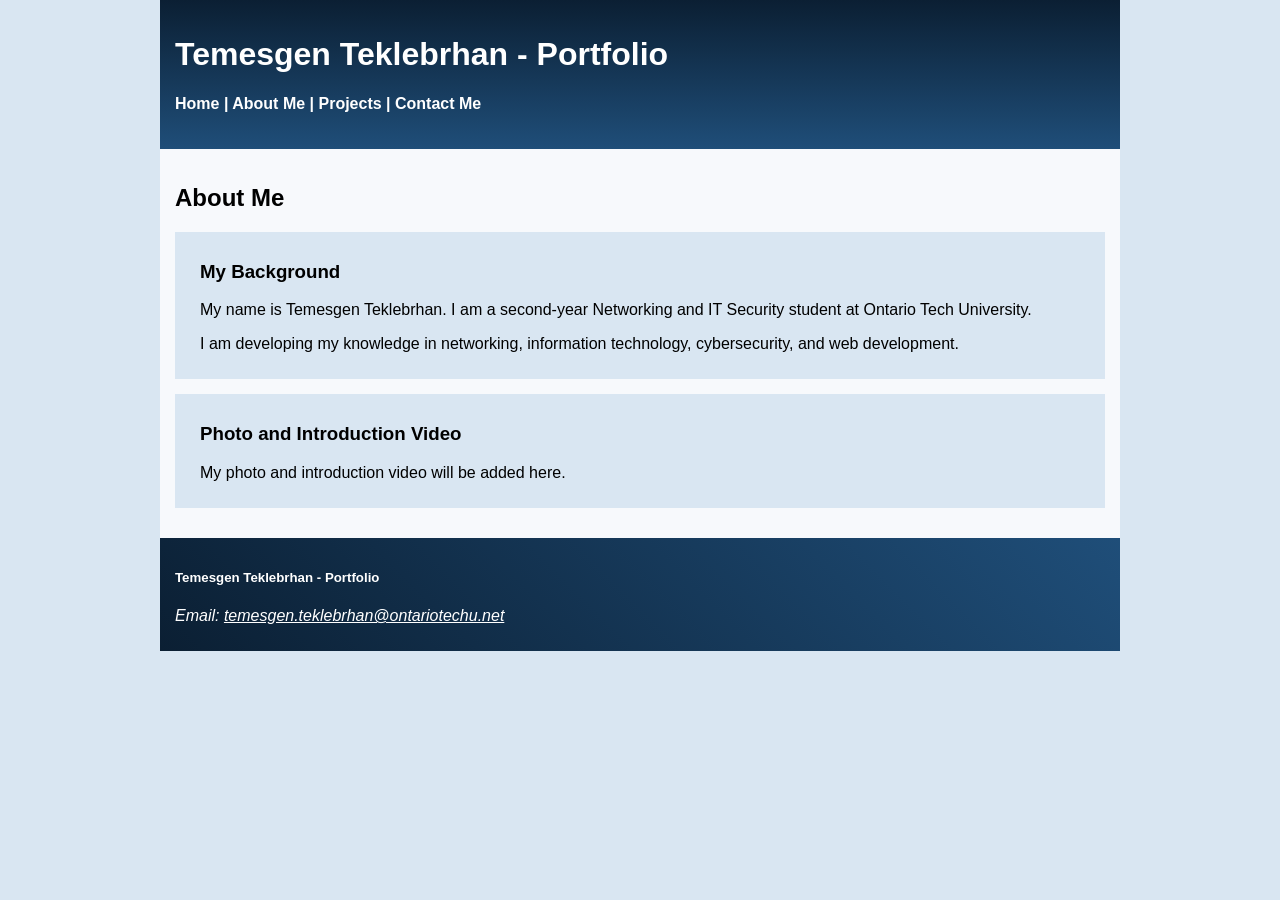
==== aboutme.html @ bfab1b04 "Add about me page" ====
<!DOCTYPE HTML>
<html>

<head>
    <meta charset="UTF-8">

    <title>My Portfolio - About Me</title>

    <meta name="viewport" content="width=device-width, initial-scale=1.0">

    <link href="full.css" rel="stylesheet" type="text/css"
          media="only screen and (min-width:960px)">

    <link href="tablet.css" rel="stylesheet" type="text/css"
          media="only screen and (min-width:481px) and (max-width:959px)">

    <link href="smartphone.css" rel="stylesheet" type="text/css"
          media="only screen and (max-width:480px)">
</head>

<body>

    <div id="wrapper">

        <header>
            <h1>Temesgen Teklebrhan - Portfolio</h1>

            <nav>
                <h4>
                    <a href="index.html">Home</a> |
                    <a href="aboutme.html">About Me</a> |
                    <a href="project.html">Projects</a> |
                    <a href="contact.html">Contact Me</a>
                </h4>
            </nav>
        </header>

        <article>

            <h2>About Me</h2>

            <section>
                <h3>My Background</h3>

                <p>
                    My name is Temesgen Teklebrhan. I am a second-year
                    Networking and IT Security student at Ontario Tech University.
                </p>

                <p>
                    I am developing my knowledge in networking, information
                    technology, cybersecurity, and web development.
                </p>
            </section>

            <section>
                <h3>Photo and Introduction Video</h3>

                <p>
                    My photo and introduction video will be added here.
                </p>
            </section>

        </article>

        <footer>

            <h5>Temesgen Teklebrhan - Portfolio</h5>

            <address>
                <p>
                    Email:
                    <a href="mailto:temesgen.teklebrhan@ontariotechu.net">
                        temesgen.teklebrhan@ontariotechu.net
                    </a>
                </p>
            </address>

        </footer>

    </div>

</body>

</html>
---- full.css ----
@charset "UTF-8";

/* Color scheme hexadecimal values:
#0B1F33
#1F4E79
#4F81BD
#D9E6F2
#F7F9FC
*/


body {
    background-color: #D9E6F2;
    font-family: Verdana, Geneva, Arial, sans-serif;
    padding: 0px;
    margin: 0px;
}

#wrapper {
    width: 960px;
    margin-left: auto;
    margin-right: auto;
    background-color: #F7F9FC;
}

header {
    background: linear-gradient(to bottom, #0B1F33 0%, #1F4E79 100%);
    color: white;
    padding-top: 15px;
    padding-bottom: 15px;
}

footer {
    background: linear-gradient(45deg, #0B1F33 0%, #1F4E79 100%);
    color: white;
    padding-top: 10px;
    padding-bottom: 10px;
}

article {
    padding-top: 15px;
    padding-bottom: 15px;
}

section {
    background-color: #D9E6F2;
    margin: 15px;
    padding: 10px;
}

h1, h2, h3, h4, h5, h6, p {
    margin-left: 15px;
    margin-right: 15px;
}

nav a {
    color: white;
    text-decoration: none;
}

nav a:hover {
    color: #D9E6F2;
}

footer a {
    color: white;
}
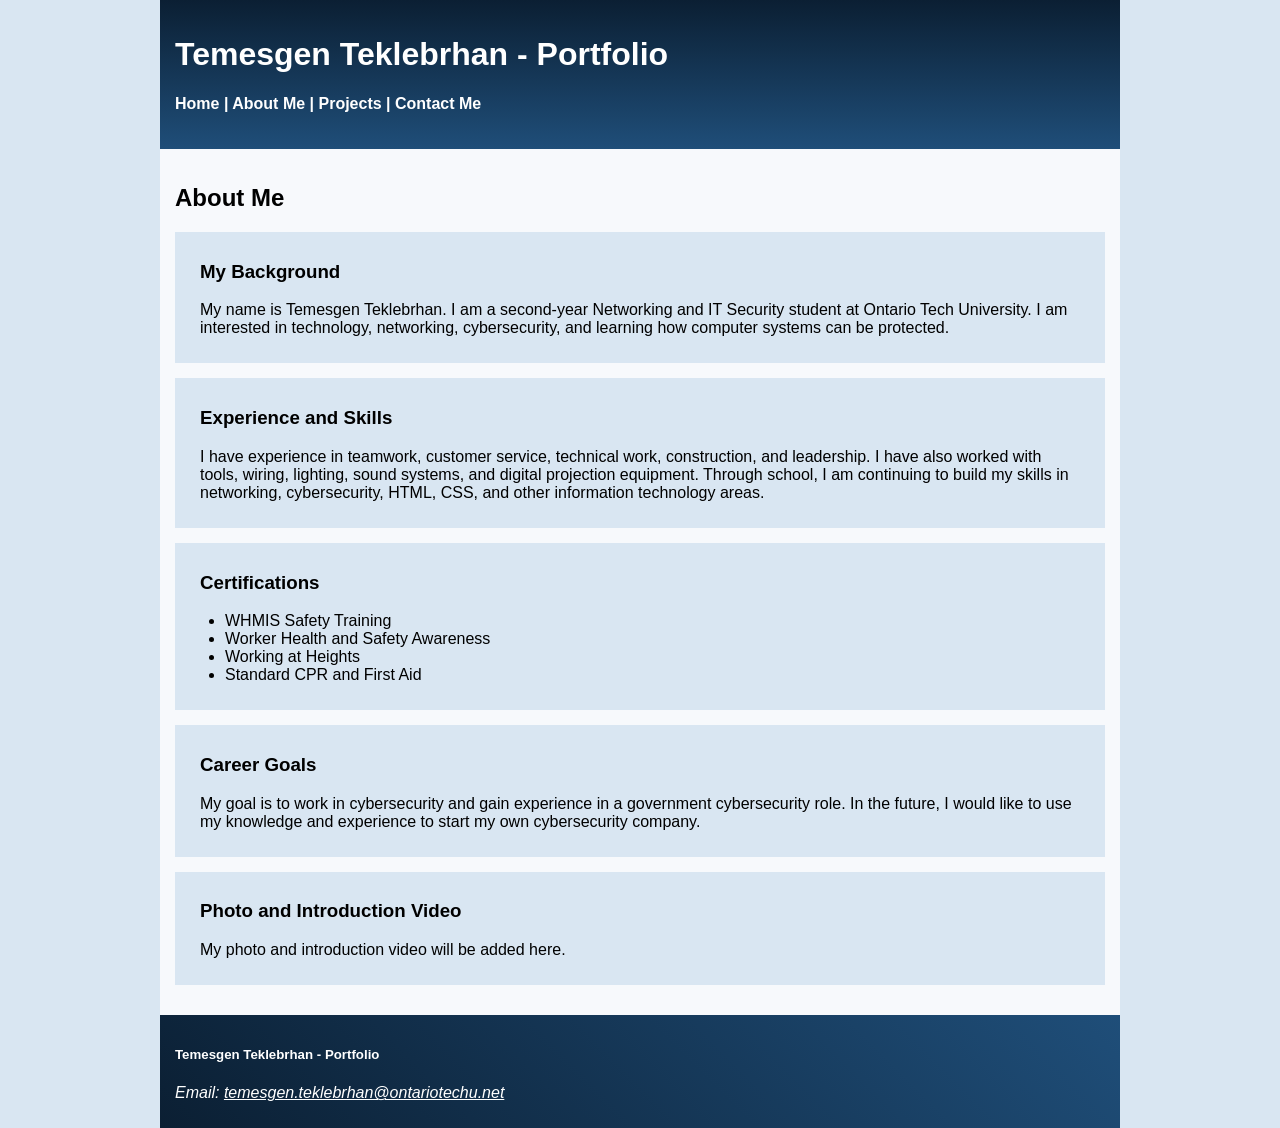
==== commit 3eb6164a: "Update about me page content" ====
--- a/aboutme.html
+++ b/aboutme.html
@@ -37,31 +37,62 @@
 
         <article>
 
-            <h2>About Me</h2>
+    <h2>About Me</h2>
 
-            <section>
-                <h3>My Background</h3>
+    <section>
+        <h3>My Background</h3>
 
-                <p>
-                    My name is Temesgen Teklebrhan. I am a second-year
-                    Networking and IT Security student at Ontario Tech University.
-                </p>
+        <p>
+            My name is Temesgen Teklebrhan. I am a second-year
+            Networking and IT Security student at Ontario Tech University.
+            I am interested in technology, networking, cybersecurity,
+            and learning how computer systems can be protected.
+        </p>
+    </section>
 
-                <p>
-                    I am developing my knowledge in networking, information
-                    technology, cybersecurity, and web development.
-                </p>
-            </section>
+    <section>
+        <h3>Experience and Skills</h3>
 
-            <section>
-                <h3>Photo and Introduction Video</h3>
+        <p>
+            I have experience in teamwork, customer service, technical work,
+            construction, and leadership. I have also worked with tools,
+            wiring, lighting, sound systems, and digital projection equipment.
+            Through school, I am continuing to build my skills in networking,
+            cybersecurity, HTML, CSS, and other information technology areas.
+        </p>
+    </section>
 
-                <p>
-                    My photo and introduction video will be added here.
-                </p>
-            </section>
+    <section>
+        <h3>Certifications</h3>
 
-        </article>
+        <ul>
+            <li>WHMIS Safety Training</li>
+            <li>Worker Health and Safety Awareness</li>
+            <li>Working at Heights</li>
+            <li>Standard CPR and First Aid</li>
+        </ul>
+    </section>
+
+    <section>
+        <h3>Career Goals</h3>
+
+        <p>
+            My goal is to work in cybersecurity and gain experience in a
+            government cybersecurity role. In the future, I would like to
+            use my knowledge and experience to start my own cybersecurity
+            company.
+        </p>
+    </section>
+
+    <section>
+        <h3>Photo and Introduction Video</h3>
+
+        <p>
+            My photo and introduction video will be added here.
+        </p>
+    </section>
+
+</article>
 
         <footer>
 
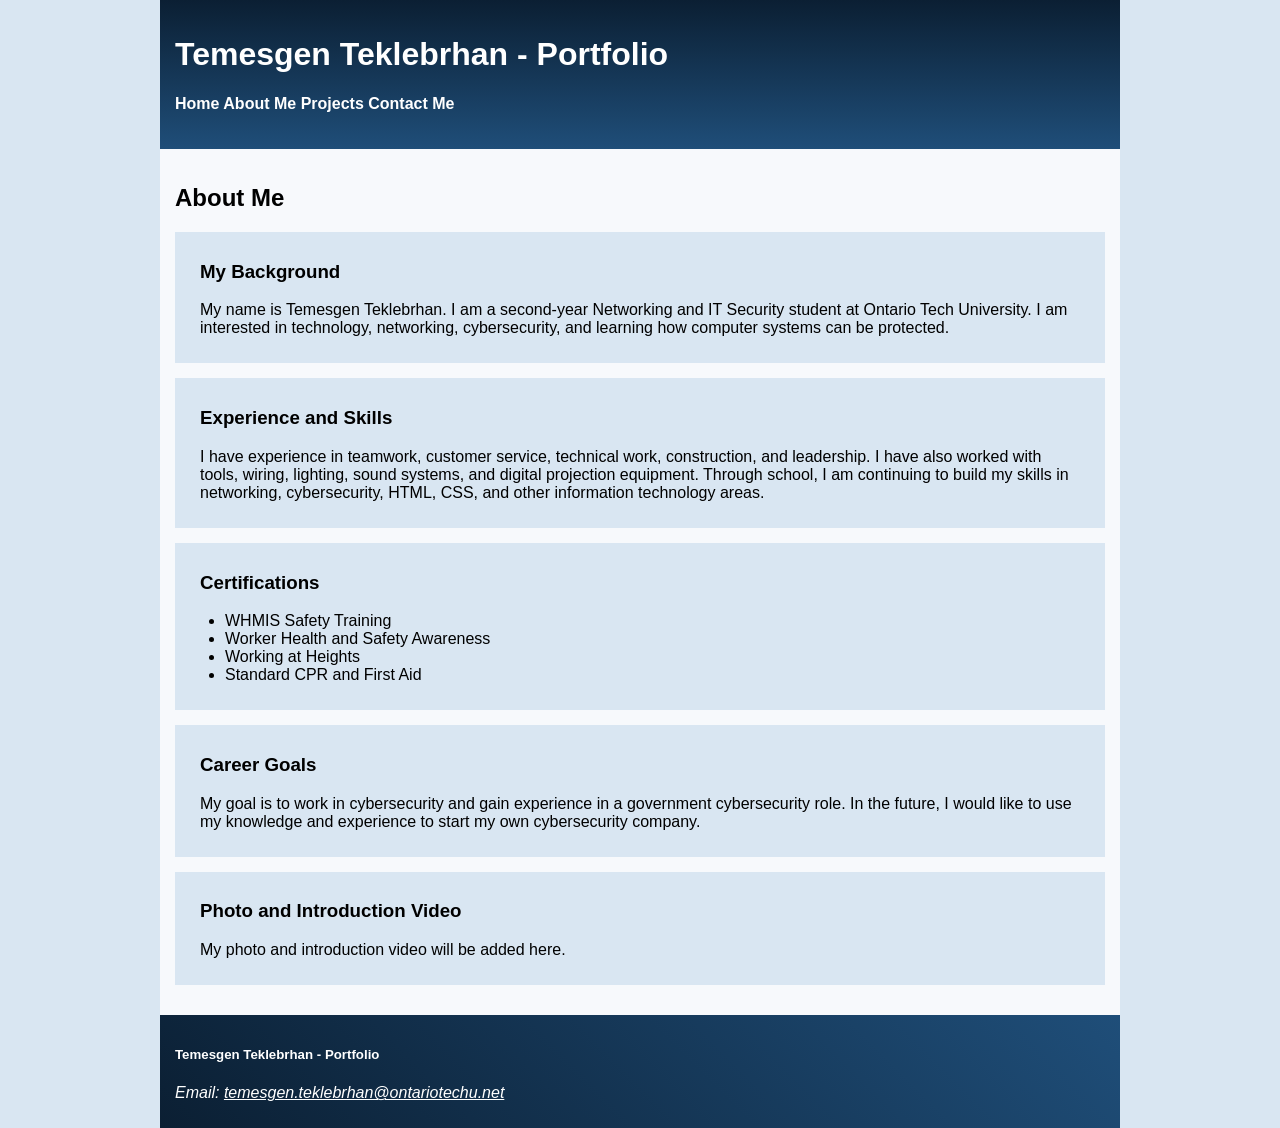
==== commit 866fd544: "Save portfolio progress" ====
--- a/aboutme.html
+++ b/aboutme.html
@@ -27,9 +27,9 @@
 
             <nav>
                 <h4>
-                    <a href="index.html">Home</a> |
-                    <a href="aboutme.html">About Me</a> |
-                    <a href="project.html">Projects</a> |
+                    <a href="index.html">Home</a> 
+                    <a href="aboutme.html">About Me</a> 
+                    <a href="project.html">Projects</a> 
                     <a href="contact.html">Contact Me</a>
                 </h4>
             </nav>
--- a/tablet.css
+++ b/tablet.css
@@ -0,0 +1,76 @@
+@charset "UTF-8";
+
+/* Color scheme hexadecimal values:
+#0B1F33
+#1F4E79
+#4F81BD
+#D9E6F2
+#F7F9FC
+*/
+
+body {
+    background-color: #D9E6F2;
+    font-family: Verdana, Geneva, Arial, sans-serif;
+    padding: 0px;
+    margin: 0px;
+}
+
+#wrapper {
+    width: 100%;
+    margin-left: auto;
+    margin-right: auto;
+    background-color: #F7F9FC;
+}
+
+header {
+    background: linear-gradient(to bottom, #0B1F33 0%, #1F4E79 100%);
+    color: white;
+    padding-top: 15px;
+    padding-bottom: 15px;
+}
+
+footer {
+    background: linear-gradient(45deg, #0B1F33 0%, #1F4E79 100%);
+    color: white;
+    padding-top: 10px;
+    padding-bottom: 10px;
+}
+
+article {
+    width: 100%;
+    padding-top: 15px;
+    padding-bottom: 15px;
+}
+
+section {
+    background-color: #D9E6F2;
+    margin: 15px;
+    padding: 10px;
+}
+
+h1, h2, h3, h4, h5, h6, p {
+    margin-left: 15px;
+    margin-right: 15px;
+}
+
+nav a {
+    color: white;
+    text-decoration: none;
+}
+
+nav a:hover {
+    color: #D9E6F2;
+}
+
+footer a {
+    color: white;
+}
+
+img {
+    max-width: 100%;
+    height: auto;
+}
+
+video {
+    max-width: 90%;
+}
--- a/smartphone.css
+++ b/smartphone.css
@@ -0,0 +1,96 @@
+@charset "UTF-8";
+
+/* Color scheme hexadecimal values:
+#0B1F33
+#1F4E79
+#4F81BD
+#D9E6F2
+#F7F9FC
+*/
+
+body {
+    background-color: #D9E6F2;
+    font-family: Verdana, Geneva, Arial, sans-serif;
+    padding: 0px;
+    margin: 0px;
+}
+
+#wrapper {
+    width: 100%;
+    background-color: #F7F9FC;
+}
+
+header {
+    background: linear-gradient(to bottom, #0B1F33 0%, #1F4E79 100%);
+    color: white;
+    padding-top: 10px;
+    padding-bottom: 10px;
+}
+
+footer {
+    background: linear-gradient(45deg, #0B1F33 0%, #1F4E79 100%);
+    color: white;
+    padding-top: 10px;
+    padding-bottom: 10px;
+}
+
+article {
+    width: 100%;
+    padding-top: 10px;
+    padding-bottom: 10px;
+}
+
+section {
+    background-color: #D9E6F2;
+    margin: 10px;
+    padding: 10px;
+}
+
+h1 {
+    font-size: 24px;
+    margin-left: 10px;
+    margin-right: 10px;
+}
+
+h2 {
+    font-size: 21px;
+    margin-left: 10px;
+    margin-right: 10px;
+}
+
+h3 {
+    font-size: 18px;
+    margin-left: 10px;
+    margin-right: 10px;
+}
+
+h4, h5, h6, p, li {
+    margin-left: 10px;
+    margin-right: 10px;
+}
+
+nav a {
+    display: block;
+    color: white;
+    text-decoration: none;
+    padding: 8px;
+    margin-top: 5px;
+    background-color: #1F4E79;
+}
+
+nav a:hover {
+    background-color: #4F81BD;
+}
+
+footer a {
+    color: white;
+}
+
+img {
+    max-width: 100%;
+    height: auto;
+}
+
+video {
+    max-width: 90%;
+}
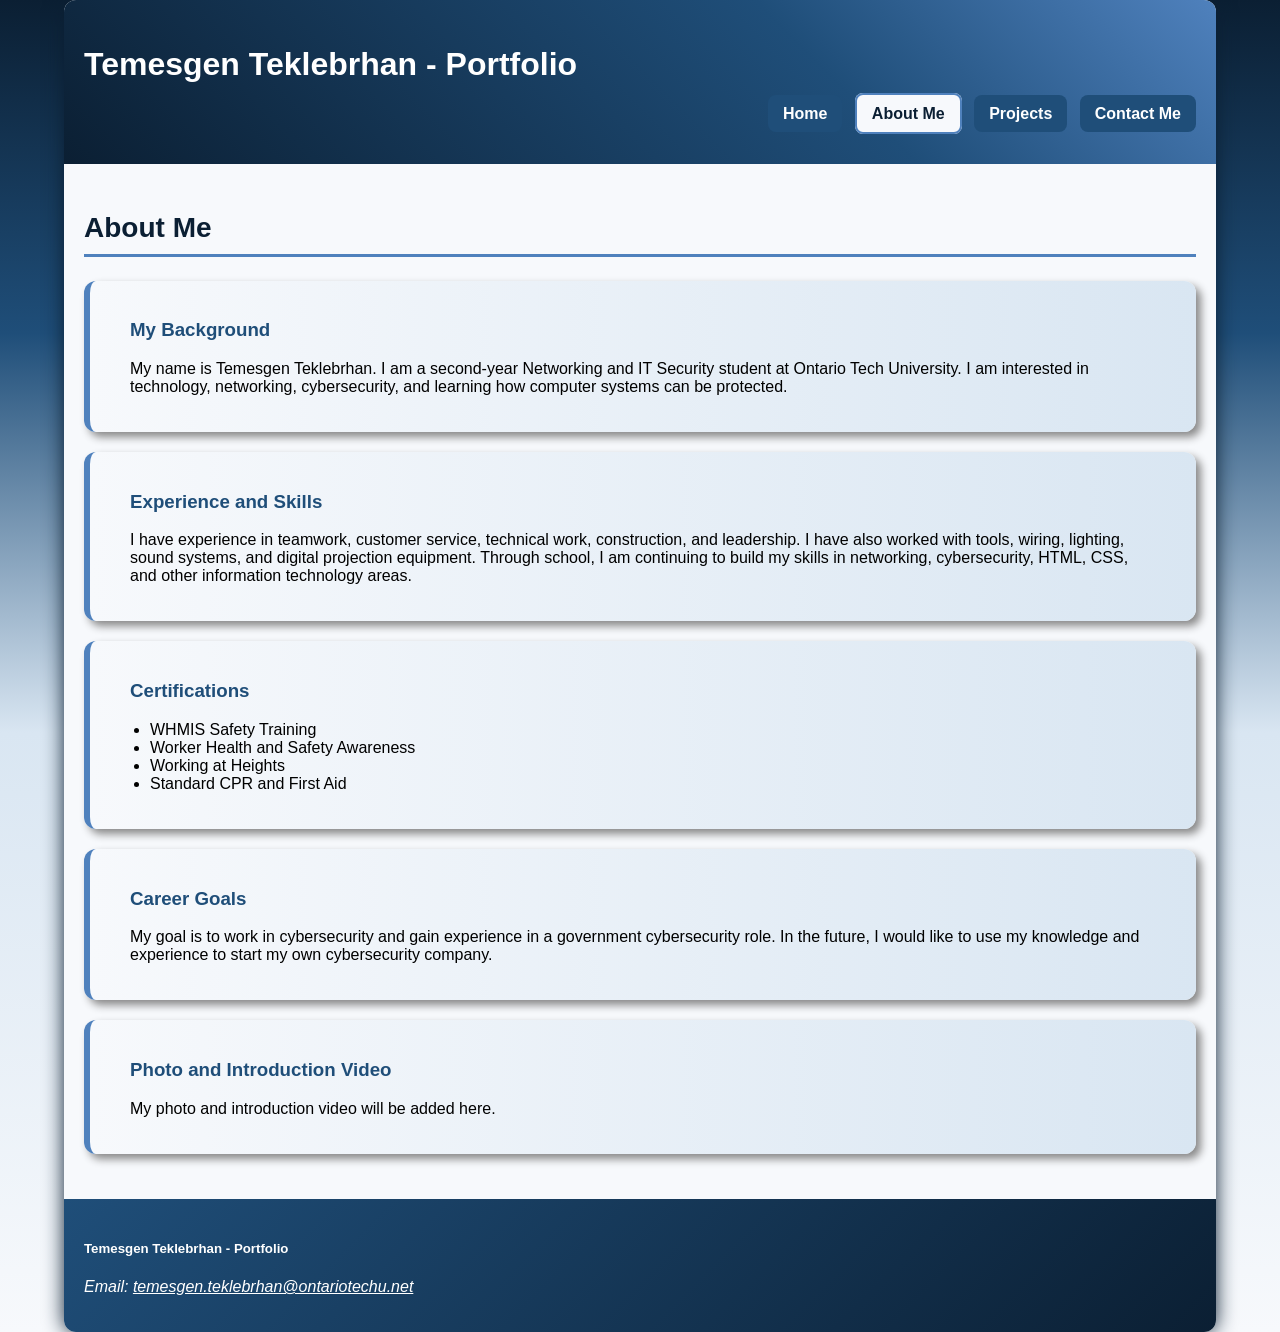
==== commit b50c8c31: "Complete mobile hamburger navigation" ====
--- a/aboutme.html
+++ b/aboutme.html
@@ -26,13 +26,22 @@
             <h1>Temesgen Teklebrhan - Portfolio</h1>
 
             <nav>
-                <h4>
-                    <a href="index.html">Home</a> 
-                    <a href="aboutme.html">About Me</a> 
-                    <a href="project.html">Projects</a> 
-                    <a href="contact.html">Contact Me</a>
-                </h4>
-            </nav>
+
+    <!-- Mobile hamburger menu -->
+    <label for="menu-toggle" class="menu-icon">&#9776;</label>
+
+    <input type="checkbox"
+           id="menu-toggle"
+           class="menu-toggle">
+
+    <h4 class="menu-links">
+        <a href="index.html">Home</a>
+        <a href="aboutme.html" class="active">About Me</a>
+        <a href="project.html">Projects</a>
+        <a href="contact.html">Contact Me</a>
+    </h4>
+
+</nav>
         </header>
 
         <article>
--- a/full.css
+++ b/full.css
@@ -8,60 +8,160 @@
 #F7F9FC
 */
 
-
 body {
-    background-color: #D9E6F2;
+    background: linear-gradient(to bottom, #0B1F33 0%, #1F4E79 25%, #D9E6F2 55%, #F7F9FC 100%);
     font-family: Verdana, Geneva, Arial, sans-serif;
     padding: 0px;
     margin: 0px;
 }
 
 #wrapper {
-    width: 960px;
+    width: 90%;
     margin-left: auto;
     margin-right: auto;
     background-color: #F7F9FC;
+    box-shadow: 0px 0px 20px #0B1F33;
+    border-radius: 12px;
+    overflow: hidden;
 }
 
 header {
-    background: linear-gradient(to bottom, #0B1F33 0%, #1F4E79 100%);
+    background: linear-gradient(45deg, #0B1F33 0%, #1F4E79 65%, #4F81BD 100%);
     color: white;
-    padding-top: 15px;
-    padding-bottom: 15px;
+    padding-top: 25px;
+    padding-bottom: 20px;
 }
 
-footer {
-    background: linear-gradient(45deg, #0B1F33 0%, #1F4E79 100%);
-    color: white;
-    padding-top: 10px;
-    padding-bottom: 10px;
+header h1 {
+    font-size: 32px;
 }
 
-article {
-    padding-top: 15px;
-    padding-bottom: 15px;
+nav {
+    text-align: right;
+    margin-top: 15px;
+    margin-right: 0px;
 }
 
-section {
-    background-color: #D9E6F2;
-    margin: 15px;
-    padding: 10px;
-}
-
-h1, h2, h3, h4, h5, h6, p {
-    margin-left: 15px;
-    margin-right: 15px;
-}
 
 nav a {
     color: white;
     text-decoration: none;
+    background-color: #1F4E79;
+    padding: 10px 15px;
+    margin-left: 8px;
+    border-radius: 8px;
+    transition: background-color 1s, transform 1s;
 }
 
+
 nav a:hover {
-    color: #D9E6F2;
+    background-color: #4F81BD;
+    transform: scale(1.05);
+}
+
+/* Highlight the current page */
+nav a.active {
+    background-color: #F7F9FC;
+    color: #0B1F33;
+    border: 2px solid #4F81BD;
+}
+
+article {
+    padding-top: 25px;
+    padding-bottom: 25px;
+}
+
+article > h2 {
+    color: #0B1F33;
+    font-size: 28px;
+    padding-bottom: 10px;
+    border-bottom: 3px solid #4F81BD;
+}
+
+section {
+    background: linear-gradient(to right, #F7F9FC 0%, #D9E6F2 100%);
+    margin: 20px;
+    padding: 20px;
+    border-radius: 12px;
+    border-left: 6px solid #4F81BD;
+    box-shadow: 5px 5px 8px #888888;
+    transition: transform 1s;
+}
+
+section:hover {
+    transform: scale(1.02);
+}
+
+section h3 {
+    color: #1F4E79;
+}
+
+h1, h2, h3, h4, h5, h6, p {
+    margin-left: 20px;
+    margin-right: 20px;
+}
+
+footer {
+    background: linear-gradient(-45deg, #0B1F33 0%, #1F4E79 100%);
+    color: white;
+    padding-top: 20px;
+    padding-bottom: 20px;
 }
 
 footer a {
     color: white;
+}
+
+img {
+    border-radius: 10px;
+    box-shadow: 5px 5px 8px #888888;
+}
+
+video {
+    padding: 10px;
+    background-color: #0B1F33;
+    border-radius: 10px;
+    box-shadow: 5px 5px 8px #888888;
+}
+
+/* Contact form styling */
+
+input[type="text"],
+input[type="email"],
+input[type="tel"],
+textarea {
+    padding: 12px;
+    border: 2px solid #D9E6F2;
+    border-radius: 8px;
+    background-color: white;
+    font-family: Verdana, Geneva, Arial, sans-serif;
+    font-size: 15px;
+}
+
+input:focus,
+textarea:focus {
+    border-color: #4F81BD;
+}
+
+/* Submit and Reset buttons */
+
+input[type="submit"],
+input[type="reset"] {
+    background-color: #1F4E79;
+    color: white;
+    padding: 12px 20px;
+    border: none;
+    border-radius: 8px;
+    margin-right: 10px;
+    cursor: pointer;
+}
+
+input[type="submit"]:hover,
+input[type="reset"]:hover {
+    background-color: #4F81BD;
+}
+
+/* Hide hamburger menu on desktop */
+.menu-icon, .menu-toggle {
+    display: none;
 }
--- a/tablet.css
+++ b/tablet.css
@@ -73,4 +73,9 @@
 
 video {
     max-width: 90%;
+}
+
+/* Hide hamburger menu on tablets */
+.menu-icon, .menu-toggle {
+    display: none;
 }
--- a/smartphone.css
+++ b/smartphone.css
@@ -69,19 +69,53 @@
     margin-right: 10px;
 }
 
-nav a {
+/* Mobile hamburger menu */
+
+.menu-toggle {
+    display: none;
+}
+
+.menu-icon {
+    display: block;
+    color: white;
+    font-size: 32px;
+    text-align: right;
+    margin-right: 20px;
+    cursor: pointer;
+}
+
+/* Navigation is hidden by default */
+.menu-links {
+    display: none;
+    margin: 10px;
+}
+
+/* Show navigation when checkbox is selected */
+.menu-toggle:checked + .menu-links {
+    display: block;
+}
+
+/* Mobile navigation buttons */
+.menu-links a {
     display: block;
     color: white;
     text-decoration: none;
-    padding: 8px;
+    background-color: #1F4E79;
+    padding: 12px;
     margin-top: 5px;
-    background-color: #1F4E79;
+    border-radius: 8px;
 }
 
-nav a:hover {
+.menu-links a:hover {
     background-color: #4F81BD;
 }
 
+/* Highlight current page */
+.menu-links a.active {
+    background-color: #F7F9FC;
+    color: #0B1F33;
+}
+h
 footer a {
     color: white;
 }
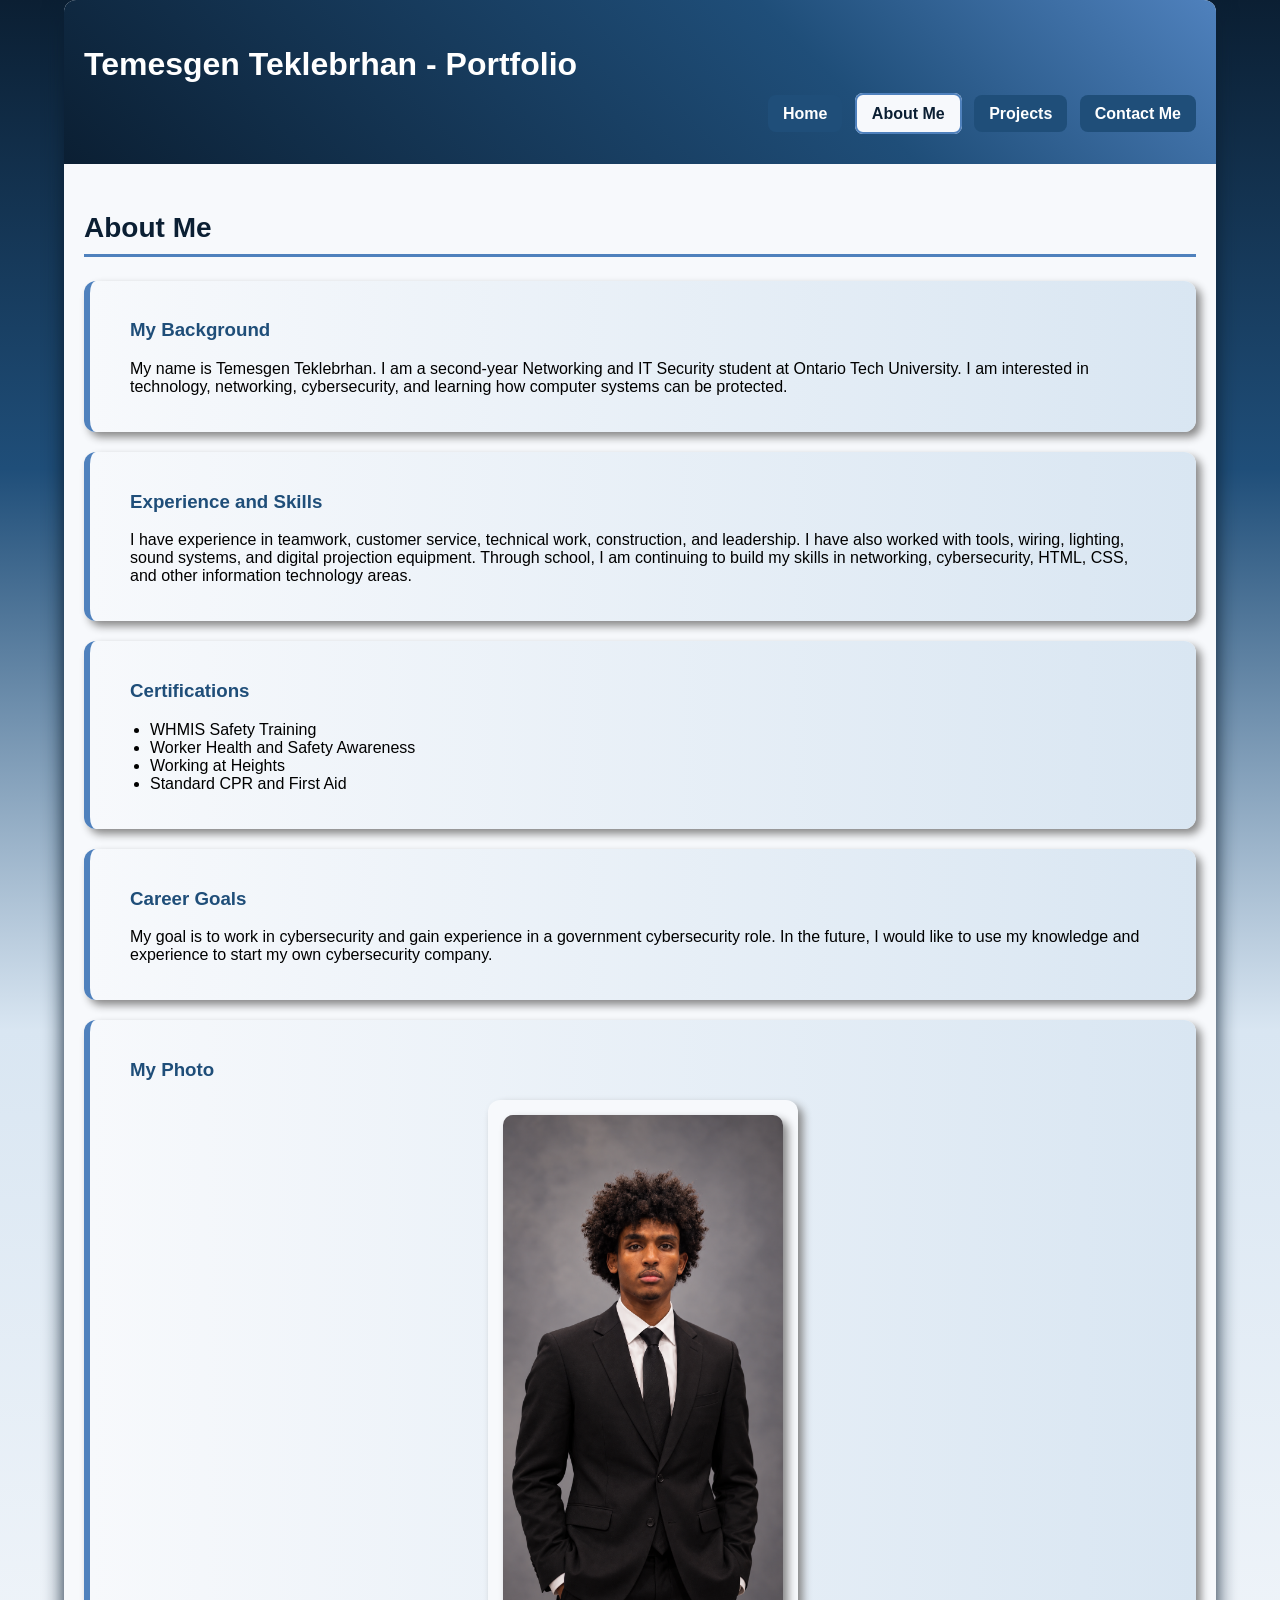
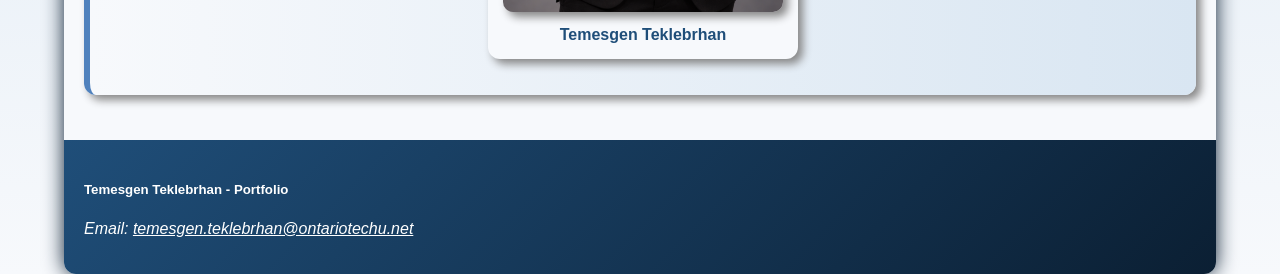
==== commit e15a1f97: "Improve home page introduction and portrait" ====
--- a/aboutme.html
+++ b/aboutme.html
@@ -94,12 +94,19 @@
     </section>
 
     <section>
-        <h3>Photo and Introduction Video</h3>
 
-        <p>
-            My photo and introduction video will be added here.
-        </p>
-    </section>
+    <h3>My Photo</h3>
+
+    <figure class="profile-photo">
+        <img src="images/profile.png"
+             alt="Portrait of Temesgen Teklebrhan">
+
+        <figcaption>
+            Temesgen Teklebrhan
+        </figcaption>
+    </figure>
+
+</section>
 
 </article>
 
--- a/full.css
+++ b/full.css
@@ -164,4 +164,111 @@
 /* Hide hamburger menu on desktop */
 .menu-icon, .menu-toggle {
     display: none;
+}
+
+/* About Me profile photo */
+
+.profile-photo {
+    width: 280px;
+    margin-left: auto;
+    margin-right: auto;
+    padding: 15px;
+    background-color: #F7F9FC;
+    border-radius: 12px;
+    text-align: center;
+    box-shadow: 5px 5px 8px #888888;
+}
+
+.profile-photo img {
+    width: 100%;
+    height: auto;
+    border-radius: 10px;
+}
+
+.profile-photo figcaption {
+    color: #1F4E79;
+    padding-top: 10px;
+    font-weight: bold;
+}
+
+/* Home page introduction */
+
+.hero {
+    background: linear-gradient(120deg, #0B1F33 0%, #1F4E79 100%);
+    color: white;
+    padding: 35px;
+    border-radius: 12px;
+    border-left: 6px solid #4F81BD;
+}
+
+/* Introduction heading */
+
+.hero h2 {
+    color: white;
+    font-size: 36px;
+    margin-top: 15px;
+}
+
+.hero h3 {
+    color: #D9E6F2;
+    font-size: 20px;
+}
+
+.hero p {
+    line-height: 1.7;
+}
+
+/* Photo positioned on the right */
+
+.hero-photo {
+    float: right;
+    width: 250px;
+    margin: 0px 0px 20px 30px;
+    padding: 8px;
+    background-color: #F7F9FC;
+    border-radius: 12px;
+    text-align: center;
+    box-shadow: 5px 5px 10px #0B1F33;
+}
+
+.hero-photo img {
+    display: block;
+    width: 100%;
+    height: auto;
+    border-radius: 8px;
+}
+
+.hero-photo figcaption {
+    color: #1F4E79;
+    font-size: 13px;
+    padding-top: 10px;
+}
+
+/* Learn More button */
+
+.hero-button {
+    display: inline-block;
+    background-color: #4F81BD;
+    color: white;
+    text-decoration: none;
+    padding: 12px 20px;
+    border-radius: 8px;
+    transition: background-color 1s;
+}
+
+.hero-button:hover {
+    background-color: #D9E6F2;
+    color: #0B1F33;
+}
+
+/* Prevent content from wrapping around the floated photo */
+
+.clear {
+    clear: both;
+}
+
+/* Keep the hero steady when hovering */
+
+section.hero:hover {
+    transform: none;
 }
--- a/smartphone.css
+++ b/smartphone.css
@@ -127,4 +127,36 @@
 
 video {
     max-width: 90%;
+}
+
+/* Mobile contact form styling */
+
+input[type="text"],
+input[type="email"],
+input[type="tel"],
+textarea {
+    width: 85%;
+    max-width: 85%;
+    padding: 8px;
+    border: 2px solid #4F81BD;
+    border-radius: 8px;
+    background-color: white;
+    font-family: Verdana, Geneva, Arial, sans-serif;
+}
+
+/* Mobile form buttons */
+
+input[type="submit"],
+input[type="reset"] {
+    background-color: #1F4E79;
+    color: white;
+    padding: 12px 18px;
+    border-radius: 8px;
+    border: none;
+    margin: 5px;
+}
+
+input[type="submit"]:hover,
+input[type="reset"]:hover {
+    background-color: #4F81BD;
 }
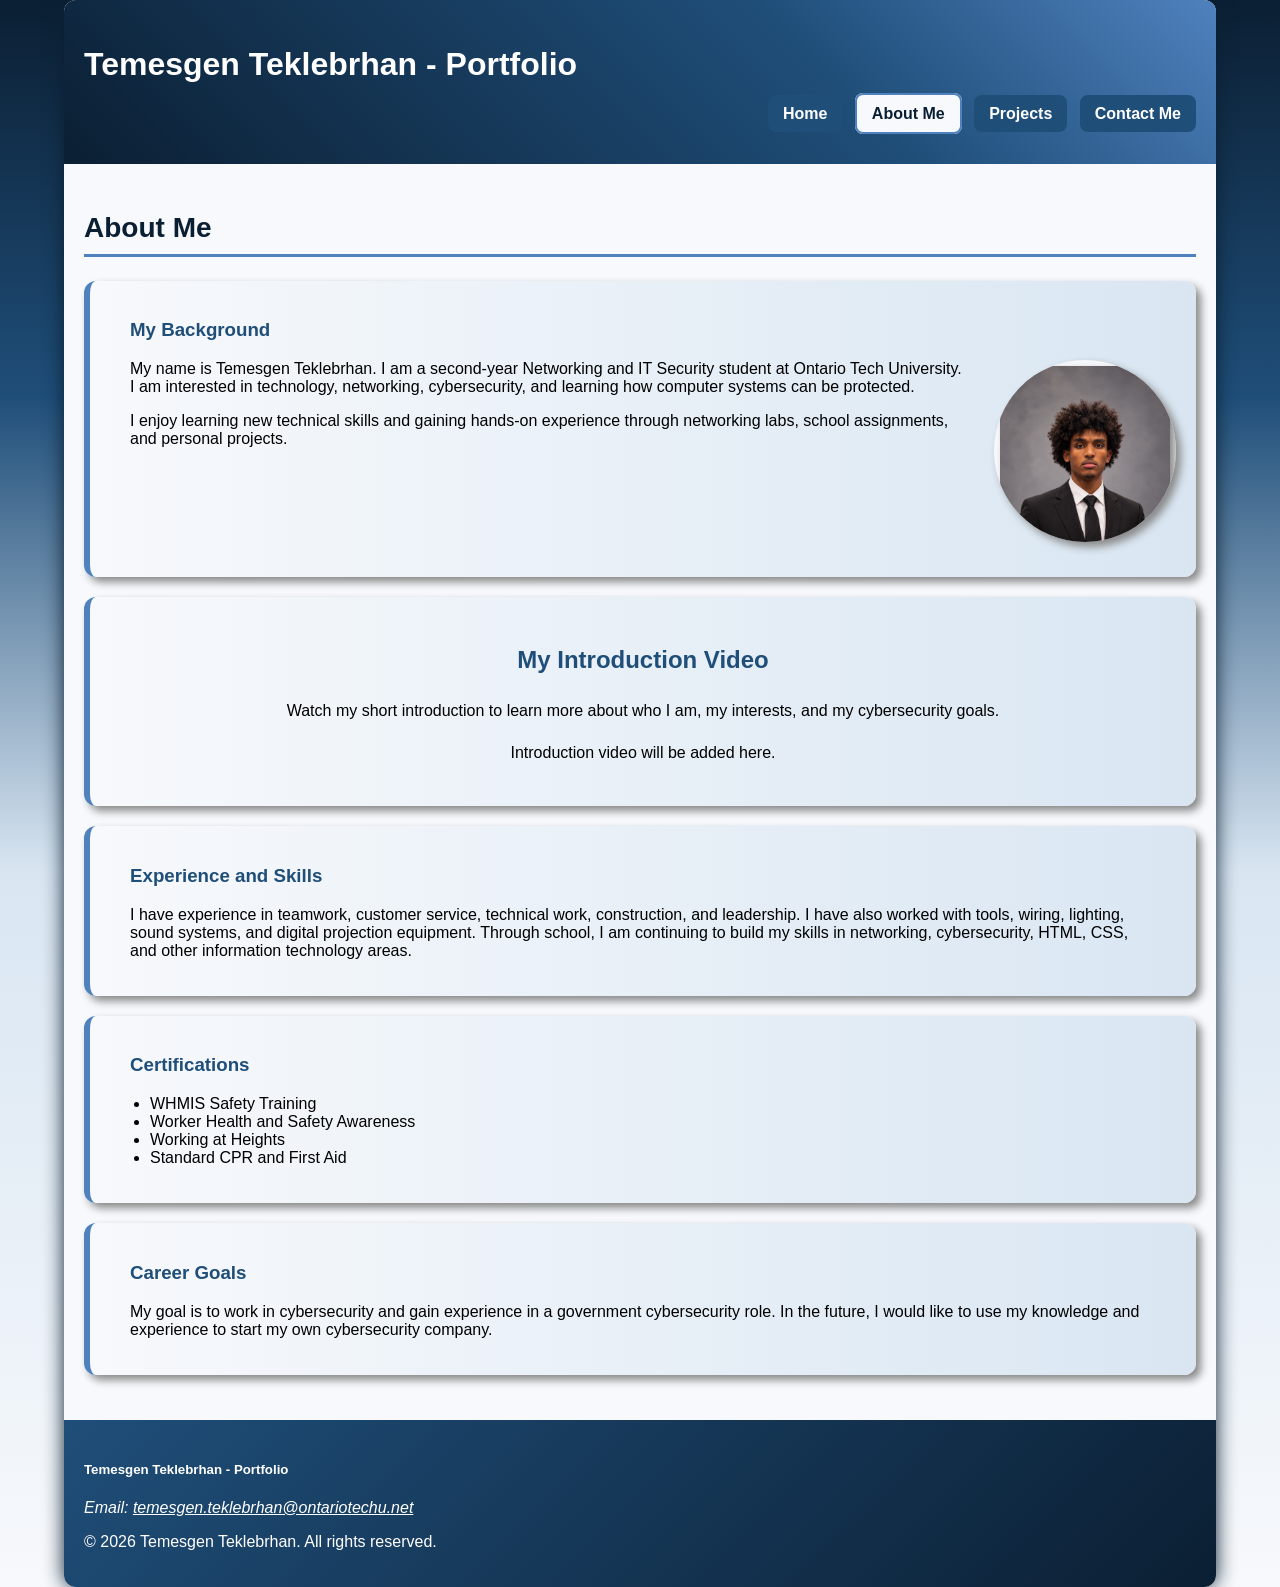
==== commit de1847ea: "Improve About Me layout and footer accessibility" ====
--- a/aboutme.html
+++ b/aboutme.html
@@ -1,5 +1,5 @@
 <!DOCTYPE HTML>
-<html>
+<html lang="en">
 
 <head>
     <meta charset="UTF-8">
@@ -48,16 +48,50 @@
 
     <h2>About Me</h2>
 
-    <section>
-        <h3>My Background</h3>
+    <!-- Background section with circular profile photo -->
+<section class="about-intro">
 
-        <p>
-            My name is Temesgen Teklebrhan. I am a second-year
-            Networking and IT Security student at Ontario Tech University.
-            I am interested in technology, networking, cybersecurity,
-            and learning how computer systems can be protected.
-        </p>
-    </section>
+    <h3>My Background</h3>
+
+    <figure class="about-photo">
+
+        <img src="images/profile.png"
+             alt="Portrait of Temesgen Teklebrhan">
+
+    </figure>
+
+    <p>
+        My name is Temesgen Teklebrhan. I am a second-year
+        Networking and IT Security student at Ontario Tech University.
+        I am interested in technology, networking, cybersecurity,
+        and learning how computer systems can be protected.
+    </p>
+
+    <p>
+        I enjoy learning new technical skills and gaining hands-on
+        experience through networking labs, school assignments,
+        and personal projects.
+    </p>
+
+    <div class="clear"></div>
+
+</section>
+
+<!-- Introduction video section -->
+<section class="video-section">
+
+    <h3>My Introduction Video</h3>
+
+    <p>
+        Watch my short introduction to learn more about
+        who I am, my interests, and my cybersecurity goals.
+    </p>
+
+    <p>
+        Introduction video will be added here.
+    </p>
+
+</section>
 
     <section>
         <h3>Experience and Skills</h3>
@@ -93,20 +127,6 @@
         </p>
     </section>
 
-    <section>
-
-    <h3>My Photo</h3>
-
-    <figure class="profile-photo">
-        <img src="images/profile.png"
-             alt="Portrait of Temesgen Teklebrhan">
-
-        <figcaption>
-            Temesgen Teklebrhan
-        </figcaption>
-    </figure>
-
-</section>
 
 </article>
 
@@ -122,6 +142,9 @@
                     </a>
                 </p>
             </address>
+            <p>
+            &copy; 2026 Temesgen Teklebrhan. All rights reserved.
+        </p>
 
         </footer>
 
--- a/full.css
+++ b/full.css
@@ -271,4 +271,40 @@
 
 section.hero:hover {
     transform: none;
+}
+
+/* Circular photo on the About Me page */
+
+.about-photo {
+    float: right;
+    width: 170px;
+    height: 170px;
+    margin: 0px 0px 15px 25px;
+    padding: 6px;
+    background-color: #F7F9FC;
+    border-radius: 50%;
+    overflow: hidden;
+    box-shadow: 5px 5px 8px #888888;
+}
+
+.about-photo img {
+    display: block;
+    width: 100%;
+    height: auto;
+}
+
+/* About Me introduction video section */
+
+.video-section {
+    text-align: center;
+    padding: 25px;
+}
+
+.video-section h3 {
+    color: #1F4E79;
+    font-size: 24px;
+}
+
+.video-section p {
+    line-height: 1.6;
 }
--- a/tablet.css
+++ b/tablet.css
@@ -78,4 +78,109 @@
 /* Hide hamburger menu on tablets */
 .menu-icon, .menu-toggle {
     display: none;
+}
+
+/* Tablet Home page introduction */
+
+.hero {
+    background: linear-gradient(120deg, #0B1F33, #1F4E79);
+    color: white;
+    margin: 15px;
+    padding: 20px;
+    border-radius: 12px;
+}
+
+/* Profile picture on the right */
+
+.hero-photo {
+    float: right;
+    width: 25%;
+    max-width: 180px;
+    margin: 0px 0px 15px 20px;
+    padding: 6px;
+    background-color: #F7F9FC;
+    border-radius: 10px;
+    text-align: center;
+}
+
+.hero-photo img {
+    display: block;
+    width: 100%;
+    height: auto;
+    border-radius: 8px;
+}
+
+.hero-photo figcaption {
+    color: #1F4E79;
+    font-size: 12px;
+    padding-top: 8px;
+}
+
+/* Introduction text */
+
+.hero h2 {
+    color: white;
+    font-size: 27px;
+}
+
+.hero h3 {
+    color: #D9E6F2;
+    font-size: 19px;
+}
+
+.hero p {
+    font-size: 16px;
+    line-height: 1.6;
+}
+
+/* About Me button */
+
+.hero-button {
+    display: inline-block;
+    background-color: #4F81BD;
+    color: white;
+    text-decoration: none;
+    padding: 12px 16px;
+    border-radius: 8px;
+}
+
+.hero-button:hover {
+    background-color: #D9E6F2;
+    color: #0B1F33;
+}
+
+.clear {
+    clear: both;
+}
+
+
+/* Tablet About Me circular photo */
+
+.about-photo {
+    float: right;
+    width: 150px;
+    height: 150px;
+    margin: 0px 0px 15px 20px;
+    padding: 6px;
+    background-color: #F7F9FC;
+    border-radius: 50%;
+    overflow: hidden;
+    box-shadow: 5px 5px 8px #888888;
+}
+
+.about-photo img {
+    display: block;
+    width: 100%;
+    height: auto;
+}
+
+/* Tablet introduction video */
+
+.video-section {
+    text-align: center;
+    padding: 20px;
+}
+
+.video-section h3 {
+    color: #1F4E79;
 }
--- a/smartphone.css
+++ b/smartphone.css
@@ -115,7 +115,7 @@
     background-color: #F7F9FC;
     color: #0B1F33;
 }
-h
+
 footer a {
     color: white;
 }
@@ -159,4 +159,116 @@
 input[type="submit"]:hover,
 input[type="reset"]:hover {
     background-color: #4F81BD;
+}
+
+/* Mobile Home page introduction */
+
+.hero {
+    background: linear-gradient(120deg, #0B1F33, #1F4E79);
+    color: white;
+    margin: 10px;
+    padding: 15px;
+    border-radius: 12px;
+}
+
+/* Mobile profile photo */
+
+.hero-photo {
+    float: none;
+    width: 45%;
+    max-width: 160px;
+    margin: 0px auto 20px auto;
+    padding: 6px;
+    background-color: #F7F9FC;
+    border-radius: 10px;
+    text-align: center;
+}
+
+.hero-photo img {
+    display: block;
+    width: 100%;
+    height: auto;
+    border-radius: 8px;
+}
+
+.hero-photo figcaption {
+    color: #1F4E79;
+    font-size: 12px;
+    padding-top: 8px;
+}
+
+/* Introduction text */
+
+.hero h2 {
+    color: white;
+    font-size: 25px;
+}
+
+.hero h3 {
+    color: #D9E6F2;
+    font-size: 18px;
+}
+
+.hero p {
+    font-size: 15px;
+    line-height: 1.6;
+}
+
+/* Learn More button */
+
+.hero-button {
+    display: inline-block;
+    background-color: #4F81BD;
+    color: white;
+    text-decoration: none;
+    padding: 12px 16px;
+    border-radius: 8px;
+}
+
+.hero-button:hover {
+    background-color: #D9E6F2;
+    color: #0B1F33;
+}
+
+/* Footer email */
+
+footer {
+    font-size: 14px;
+}
+
+footer a {
+    color: white;
+    overflow-wrap: anywhere;
+}
+
+/* Smartphone About Me circular photo */
+
+.about-photo {
+    float: none;
+    width: 140px;
+    height: 140px;
+    margin: 15px auto;
+    padding: 6px;
+    background-color: #F7F9FC;
+    border-radius: 50%;
+    overflow: hidden;
+    box-shadow: 5px 5px 8px #888888;
+}
+
+.about-photo img {
+    display: block;
+    width: 100%;
+    height: auto;
+}
+
+/* Smartphone introduction video */
+
+.video-section {
+    text-align: center;
+    padding: 15px;
+}
+
+.video-section h3 {
+    color: #1F4E79;
+    font-size: 20px;
 }
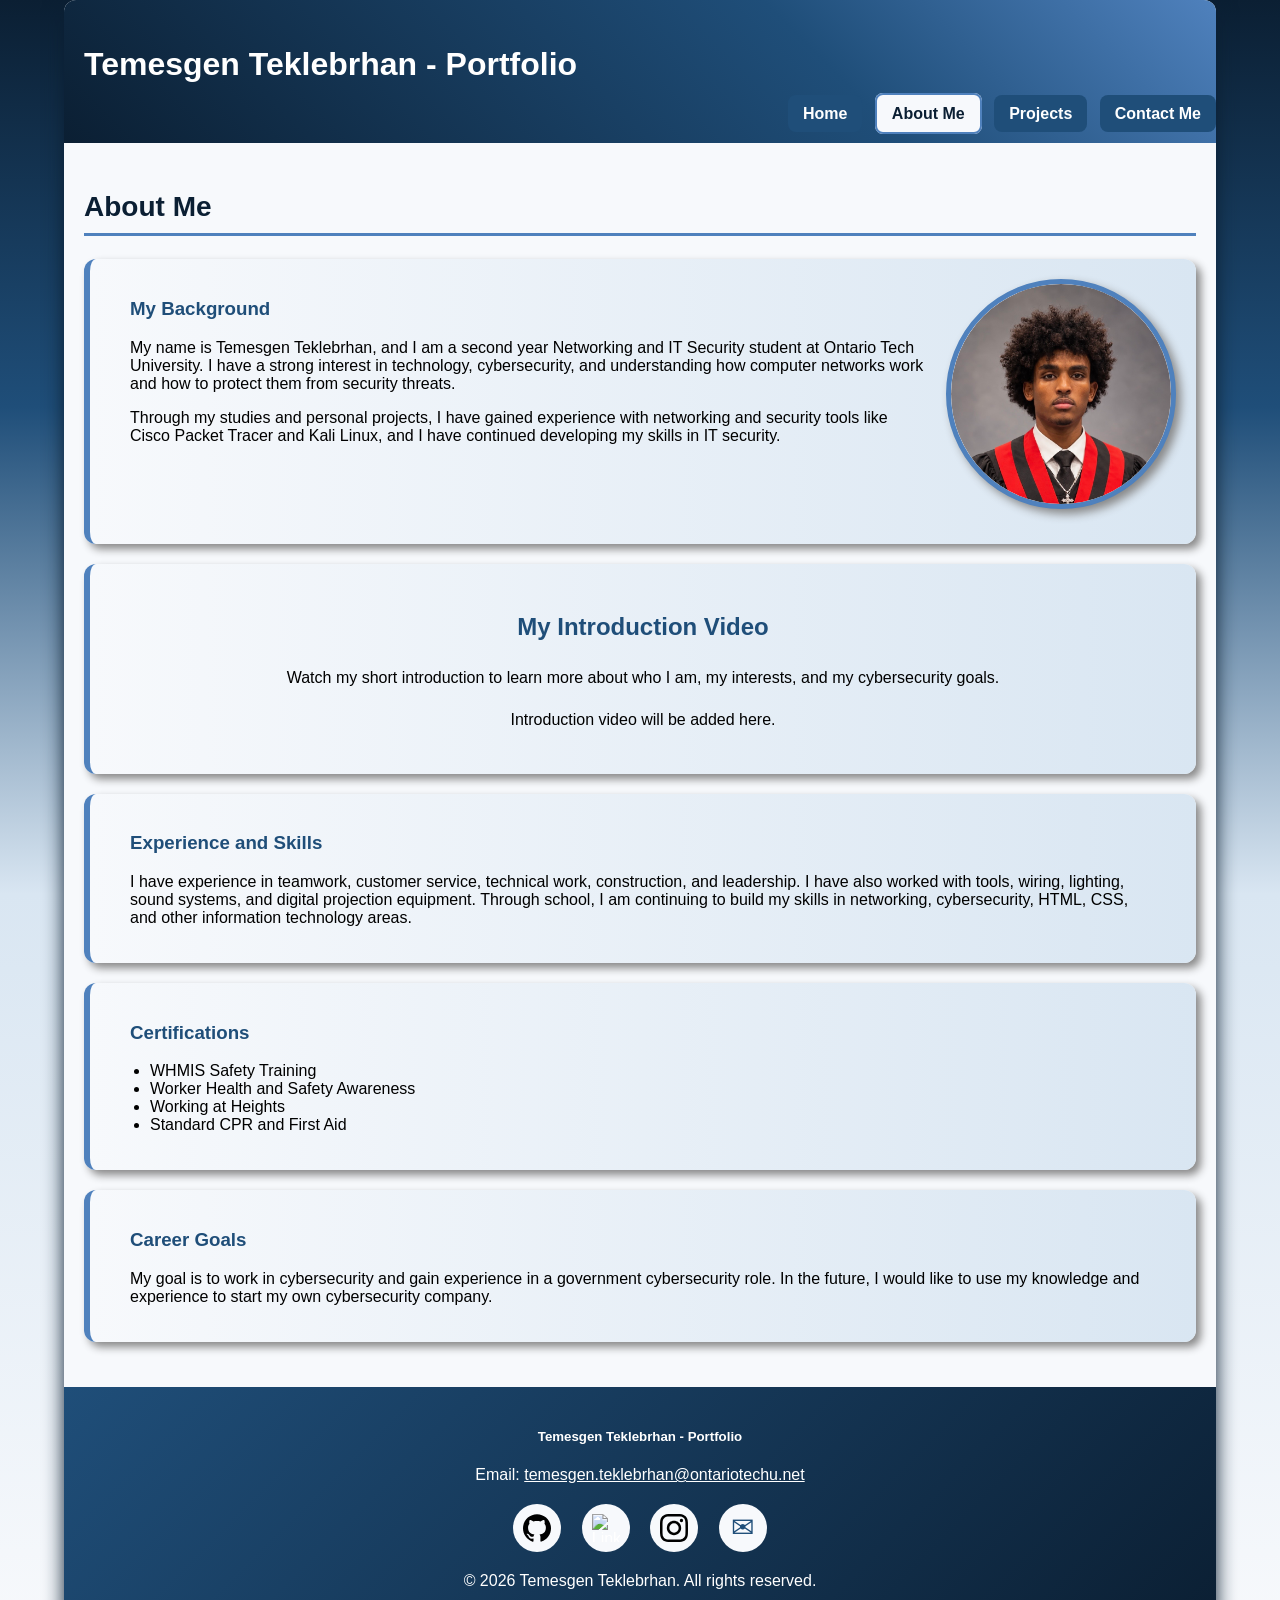
==== commit 5b07ad1e: "Complete responsive portfolio design and social media footer" ====
--- a/aboutme.html
+++ b/aboutme.html
@@ -34,12 +34,12 @@
            id="menu-toggle"
            class="menu-toggle">
 
-    <h4 class="menu-links">
+    <div class="menu-links">
         <a href="index.html">Home</a>
         <a href="aboutme.html" class="active">About Me</a>
         <a href="project.html">Projects</a>
         <a href="contact.html">Contact Me</a>
-    </h4>
+    </div>
 
 </nav>
         </header>
@@ -51,26 +51,22 @@
     <!-- Background section with circular profile photo -->
 <section class="about-intro">
 
-    <h3>My Background</h3>
+   
 
     <figure class="about-photo">
 
-        <img src="images/profile.png"
+        <img src="images/about-photo.jpeg"
              alt="Portrait of Temesgen Teklebrhan">
 
     </figure>
+     <h3>My Background</h3>
 
     <p>
-        My name is Temesgen Teklebrhan. I am a second-year
-        Networking and IT Security student at Ontario Tech University.
-        I am interested in technology, networking, cybersecurity,
-        and learning how computer systems can be protected.
+        My name is Temesgen Teklebrhan, and I am a second year Networking and IT Security student at Ontario Tech University. I have a strong interest in technology, cybersecurity, and understanding how computer networks work and how to protect them from security threats.
     </p>
 
     <p>
-        I enjoy learning new technical skills and gaining hands-on
-        experience through networking labs, school assignments,
-        and personal projects.
+        Through my studies and personal projects, I have gained experience with networking and security tools like Cisco Packet Tracer and Kali Linux, and I have continued developing my skills in IT security.
     </p>
 
     <div class="clear"></div>
@@ -142,6 +138,36 @@
                     </a>
                 </p>
             </address>
+             <!-- Social media links -->
+<div class="social-links">
+
+    <a href="https://github.com/luckmax"
+       target="_blank"
+       rel="noopener noreferrer"
+       aria-label="GitHub profile">
+        <img src="images/github.svg" alt="GitHub">
+    </a>
+
+    <a href="https://www.linkedin.com/in/temesgen-teklebrhan-b6646b40b"
+       target="_blank"
+       rel="noopener noreferrer"
+       aria-label="LinkedIn profile">
+        <img src="images/linkedin.svg" alt="LinkedIn">
+    </a>
+
+    <a href="https://www.instagram.com/teme_max/"
+       target="_blank"
+       rel="noopener noreferrer"
+       aria-label="Instagram profile">
+        <img src="images/instagram.svg" alt="Instagram">
+    </a>
+
+    <a href="mailto:temesgen.teklebrhan@ontariotechu.net"
+       aria-label="Send email">
+        <span class="email-icon">&#9993;</span>
+    </a>
+
+</div>
             <p>
             &copy; 2026 Temesgen Teklebrhan. All rights reserved.
         </p>
--- a/full.css
+++ b/full.css
@@ -51,6 +51,7 @@
     margin-left: 8px;
     border-radius: 8px;
     transition: background-color 1s, transform 1s;
+    font-weight: bold;
 }
 
 
@@ -275,24 +276,29 @@
 
 /* Circular photo on the About Me page */
 
+/* About Me circular portrait */
+
 .about-photo {
     float: right;
-    width: 170px;
-    height: 170px;
-    margin: 0px 0px 15px 25px;
-    padding: 6px;
-    background-color: #F7F9FC;
+    width: 220px;
+    height: 220px;
+    margin: 0px 0px 15px 20px;
+    padding: 0px;
+    background-color: #F7F9FC;
+    border: 5px solid #4F81BD;
     border-radius: 50%;
     overflow: hidden;
-    box-shadow: 5px 5px 8px #888888;
+    box-shadow: 5px 5px 10px #888888;
 }
 
 .about-photo img {
     display: block;
     width: 100%;
-    height: auto;
-}
-
+    height: 100%;
+    object-fit: cover;
+    object-position: center 25%;
+    border-radius: 50%;
+}
 /* About Me introduction video section */
 
 .video-section {
@@ -307,4 +313,49 @@
 
 .video-section p {
     line-height: 1.6;
+}
+
+/* Footer social media icons */
+
+/* Footer styling */
+
+footer {
+    text-align: center;
+}
+
+footer address {
+    font-style: normal;
+}
+
+.social-links {
+    text-align: center;
+    margin: 20px 0px;
+}
+
+.social-links a {
+    display: inline-block;
+    margin: 0px 8px;
+    padding: 10px;
+    background-color: #F7F9FC;
+    border-radius: 50%;
+    text-decoration: none;
+    vertical-align: middle;
+}
+
+.social-links img {
+    display: block;
+    width: 28px;
+    height: 28px;
+    border-radius: 0px;
+    box-shadow: none;
+}
+
+.email-icon {
+    display: block;
+    width: 28px;
+    height: 28px;
+    line-height: 28px;
+    font-size: 28px;
+    color: #1F4E79;
+    text-align: center;
 }
--- a/tablet.css
+++ b/tablet.css
@@ -42,10 +42,15 @@
     padding-bottom: 15px;
 }
 
+/* Tablet section cards */
+
 section {
-    background-color: #D9E6F2;
+    background: linear-gradient(to right, #F7F9FC 0%, #D9E6F2 100%);
     margin: 15px;
-    padding: 10px;
+    padding: 15px;
+    border-radius: 12px;
+    border-left: 6px solid #4F81BD;
+    box-shadow: 5px 5px 8px #888888;
 }
 
 h1, h2, h3, h4, h5, h6, p {
@@ -161,17 +166,22 @@
     width: 150px;
     height: 150px;
     margin: 0px 0px 15px 20px;
-    padding: 6px;
-    background-color: #F7F9FC;
+    padding: 0px;
+    border: 5px solid #4F81BD;
     border-radius: 50%;
     overflow: hidden;
     box-shadow: 5px 5px 8px #888888;
 }
 
+/* Make the About Me photo fill its circle on tablets */
+
 .about-photo img {
     display: block;
     width: 100%;
-    height: auto;
+    height: 100%;
+    object-fit: cover;
+    object-position: center 25%;
+    border-radius: 50%;
 }
 
 /* Tablet introduction video */
@@ -183,4 +193,81 @@
 
 .video-section h3 {
     color: #1F4E79;
+}
+
+/* Highlight the current page on tablets */
+
+/* Tablet navigation buttons */
+
+nav a {
+    display: inline-block;
+    color: white;
+    text-decoration: none;
+    background-color: #1F4E79;
+    padding: 10px 12px;
+    margin-right: 5px;
+    border-radius: 8px;
+    font-weight: bold;
+}
+
+nav a:hover {
+    background-color: #4F81BD;
+    color: white;
+}
+
+/* Highlight the current page */
+
+nav a.active {
+    background-color: #F7F9FC;
+    color: #0B1F33;
+    border: 2px solid #4F81BD;
+}
+/* Align tablet navigation with desktop */
+
+nav {
+    text-align: right;
+    margin-right: 15px;
+}
+
+/* Tablet footer styling */
+
+footer {
+    text-align: center;
+}
+
+footer address {
+    font-style: normal;
+}
+
+.social-links {
+    text-align: center;
+    margin: 20px 0px;
+}
+
+.social-links a {
+    display: inline-block;
+    margin: 0px 8px;
+    padding: 10px;
+    background-color: #F7F9FC;
+    border-radius: 50%;
+    text-decoration: none;
+    vertical-align: middle;
+}
+
+.social-links img {
+    display: block;
+    width: 28px;
+    height: 28px;
+    border-radius: 0px;
+    box-shadow: none;
+}
+
+.email-icon {
+    display: block;
+    width: 28px;
+    height: 28px;
+    line-height: 28px;
+    font-size: 28px;
+    color: #1F4E79;
+    text-align: center;
 }
--- a/smartphone.css
+++ b/smartphone.css
@@ -40,10 +40,15 @@
     padding-bottom: 10px;
 }
 
+/* Smartphone section cards */
+
 section {
-    background-color: #D9E6F2;
+    background: linear-gradient(to right, #F7F9FC 0%, #D9E6F2 100%);
     margin: 10px;
-    padding: 10px;
+    padding: 15px;
+    border-radius: 12px;
+    border-left: 5px solid #4F81BD;
+    box-shadow: 3px 3px 6px #888888;
 }
 
 h1 {
@@ -88,6 +93,7 @@
 .menu-links {
     display: none;
     margin: 10px;
+    font-weight: bold;
 }
 
 /* Show navigation when checkbox is selected */
@@ -248,17 +254,22 @@
     width: 140px;
     height: 140px;
     margin: 15px auto;
-    padding: 6px;
-    background-color: #F7F9FC;
+    padding: 0px;
+    border: 5px solid #4F81BD;
     border-radius: 50%;
     overflow: hidden;
     box-shadow: 5px 5px 8px #888888;
 }
 
+/* Make the About Me photo fill its circle on phones */
+
 .about-photo img {
     display: block;
     width: 100%;
-    height: auto;
+    height: 100%;
+    object-fit: cover;
+    object-position: center 25%;
+    border-radius: 50%;
 }
 
 /* Smartphone introduction video */
@@ -271,4 +282,47 @@
 .video-section h3 {
     color: #1F4E79;
     font-size: 20px;
+}
+
+/* Smartphone footer styling */
+
+footer {
+    text-align: center;
+}
+
+footer address {
+    font-style: normal;
+}
+
+.social-links {
+    text-align: center;
+    margin: 15px 0px;
+}
+
+.social-links a {
+    display: inline-block;
+    margin: 0px 4px;
+    padding: 8px;
+    background-color: #F7F9FC;
+    border-radius: 50%;
+    text-decoration: none;
+    vertical-align: middle;
+}
+
+.social-links img {
+    display: block;
+    width: 24px;
+    height: 24px;
+    border-radius: 0px;
+    box-shadow: none;
+}
+
+.email-icon {
+    display: block;
+    width: 24px;
+    height: 24px;
+    line-height: 24px;
+    font-size: 24px;
+    color: #1F4E79;
+    text-align: center;
 }
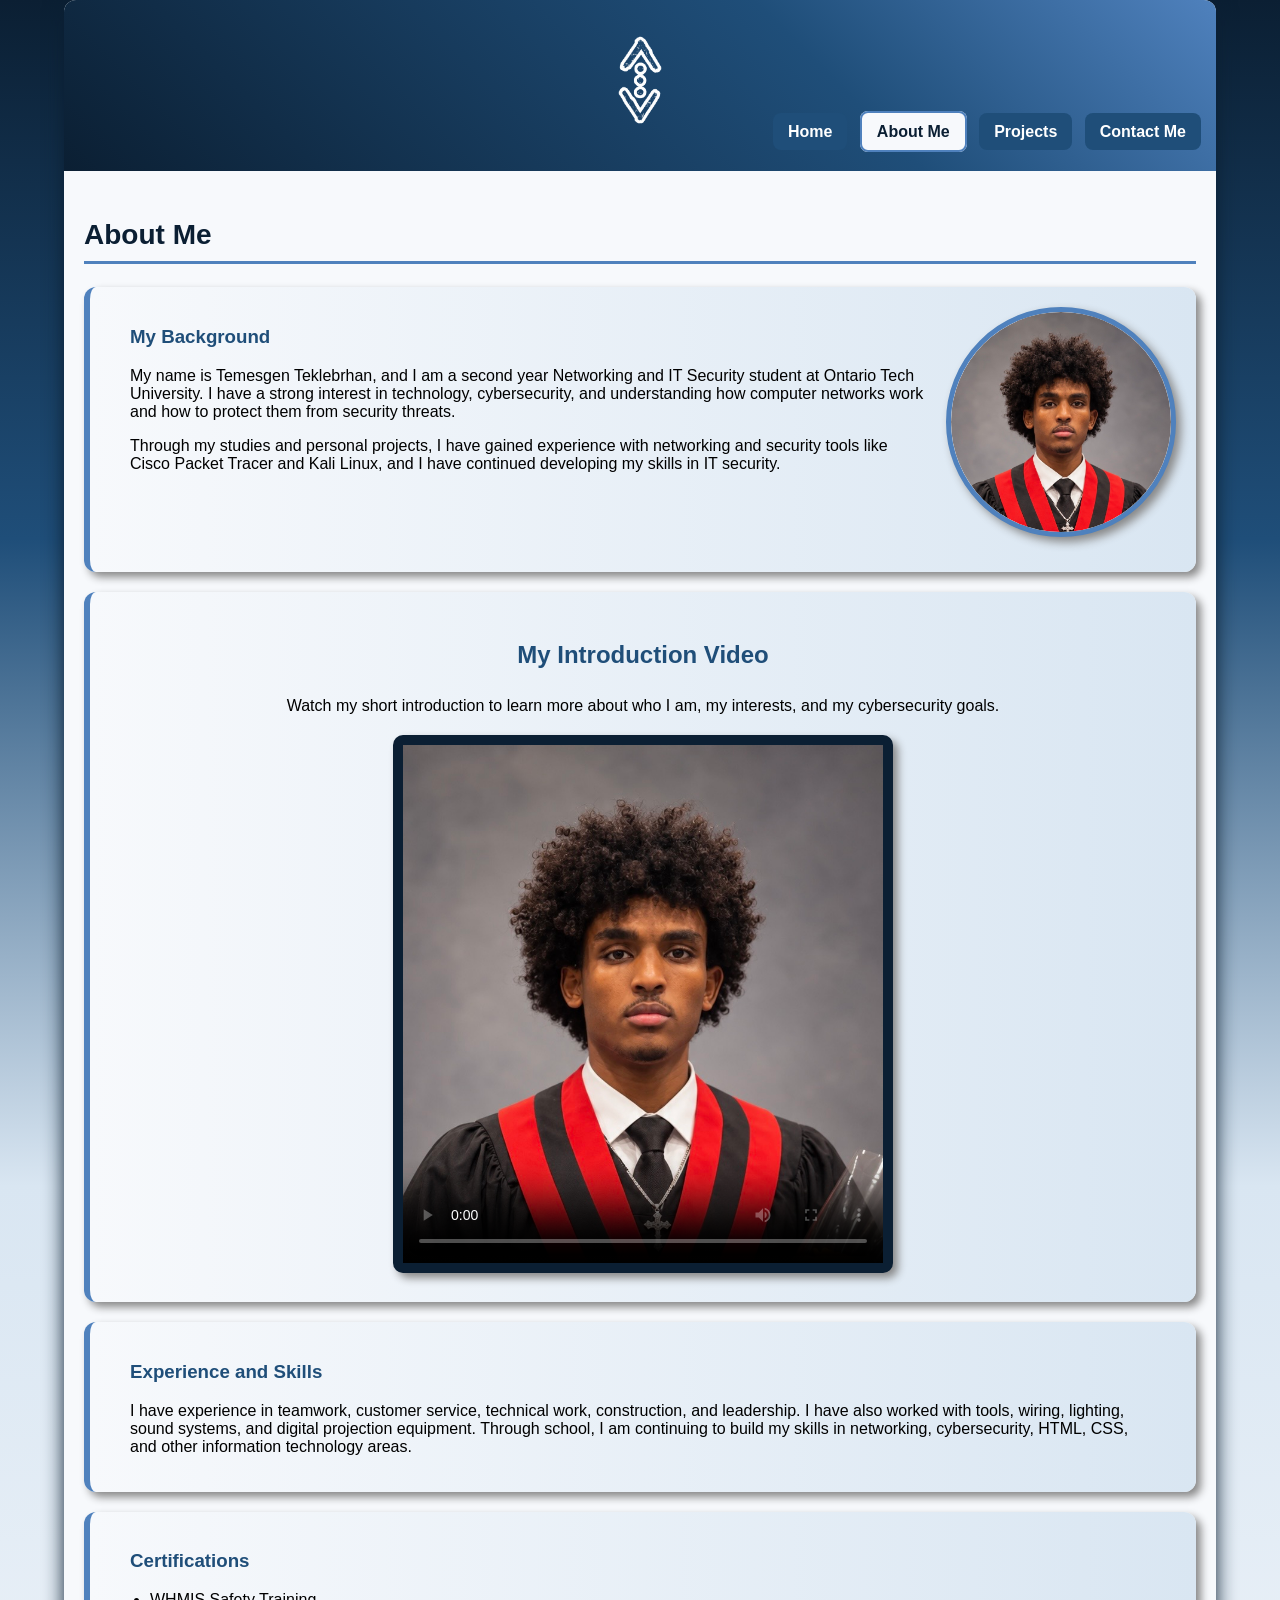
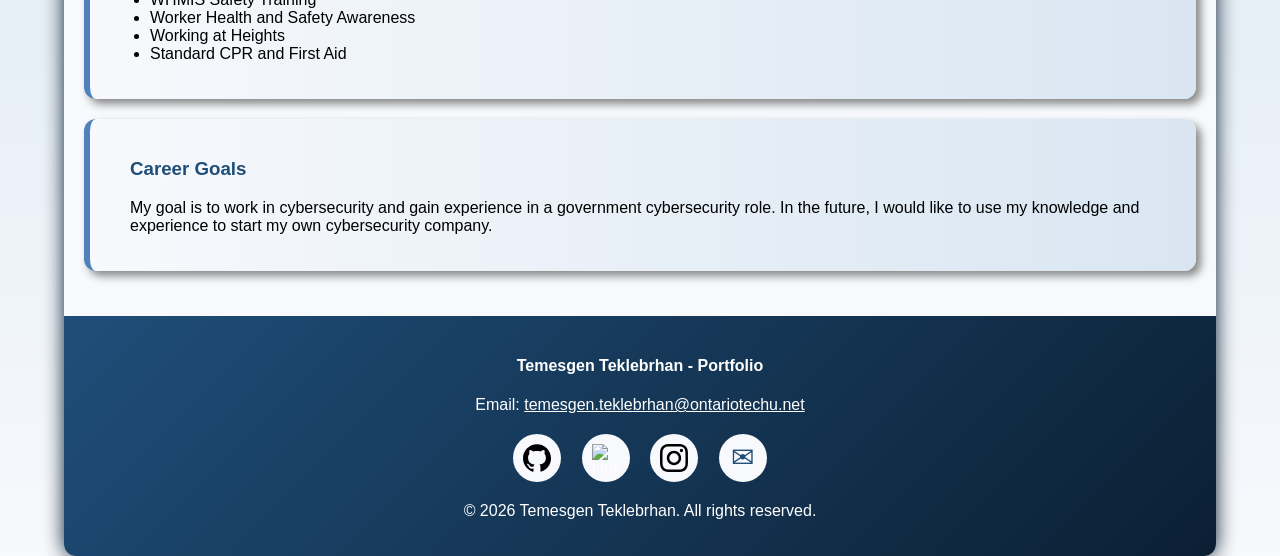
==== commit 7d0eb764: "Complete responsive portfolio and add introduction video" ====
--- a/aboutme.html
+++ b/aboutme.html
@@ -23,7 +23,11 @@
     <div id="wrapper">
 
         <header>
-            <h1>Temesgen Teklebrhan - Portfolio</h1>
+            <!-- Portfolio logo -->
+<h1 class="logo-heading">
+    <img src="images/logo.png"
+         alt="Temesgen Teklebrhan Portfolio Logo">
+</h1>
 
             <nav>
 
@@ -83,9 +87,13 @@
         who I am, my interests, and my cybersecurity goals.
     </p>
 
-    <p>
-        Introduction video will be added here.
-    </p>
+    
+<!-- My introduction video -->
+<video controls poster="images/about-photo.jpeg" width="480">
+    <source src="video/intro.mp4" type="video/mp4">
+    Your browser does not support the video tag.
+</video>
+
 
 </section>
 
@@ -128,7 +136,7 @@
 
         <footer>
 
-            <h5>Temesgen Teklebrhan - Portfolio</h5>
+            <h4>Temesgen Teklebrhan - Portfolio</h4>
 
             <address>
                 <p>
--- a/full.css
+++ b/full.css
@@ -28,8 +28,8 @@
 header {
     background: linear-gradient(45deg, #0B1F33 0%, #1F4E79 65%, #4F81BD 100%);
     color: white;
-    padding-top: 25px;
-    padding-bottom: 20px;
+    padding-top: 10px;
+    padding-bottom: 10px;
 }
 
 header h1 {
@@ -38,8 +38,9 @@
 
 nav {
     text-align: right;
-    margin-top: 15px;
-    margin-right: 0px;
+    margin-top: 5px;
+    margin-right: 15px;
+    padding-bottom: 20px;
 }
 
 
@@ -358,4 +359,25 @@
     font-size: 28px;
     color: #1F4E79;
     text-align: center;
+}
+
+/* Centered portfolio logo */
+
+.logo-heading {
+    text-align: center;
+    margin: 0px;
+    padding: 0px;
+}
+
+/* Header logo image */
+
+.logo-heading img {
+    width: 100px;
+    height: auto;
+    padding: 0px;
+    background-color: transparent;
+    border-radius: 0px;
+    box-shadow: none;filter: brightness(0) invert(1);
+    transform: translateY(20px);
+
 }
--- a/tablet.css
+++ b/tablet.css
@@ -224,9 +224,13 @@
 }
 /* Align tablet navigation with desktop */
 
+/* Center navigation on tablets */
+
 nav {
-    text-align: right;
-    margin-right: 15px;
+    text-align: center;
+    margin-top: 10px;
+    margin-right: 0px;
+    
 }
 
 /* Tablet footer styling */
@@ -270,4 +274,21 @@
     font-size: 28px;
     color: #1F4E79;
     text-align: center;
+}
+
+/* Tablet header logo */
+
+.logo-heading {
+    text-align: center;
+    margin: 0px;
+    padding: 10px;
+}
+
+.logo-heading img {
+    display: inline-block;
+    width: 100px;
+    height: auto;
+    border-radius: 0px;
+    box-shadow: none;
+    filter: brightness(0) invert(1);
 }
--- a/smartphone.css
+++ b/smartphone.css
@@ -23,8 +23,8 @@
 header {
     background: linear-gradient(to bottom, #0B1F33 0%, #1F4E79 100%);
     color: white;
-    padding-top: 10px;
-    padding-bottom: 10px;
+    padding-top: 5px;
+    padding-bottom: 5px;
 }
 
 footer {
@@ -325,4 +325,21 @@
     font-size: 24px;
     color: #1F4E79;
     text-align: center;
+}
+
+/* Smartphone header logo */
+
+.logo-heading {
+    text-align: center;
+    margin: 0px;
+    padding:0px;
+}
+
+.logo-heading img {
+    display: inline-block;
+    width: 120px;
+    height: auto;
+    border-radius: 0px;
+    box-shadow: none;
+    filter: brightness(0) invert(1);
 }
